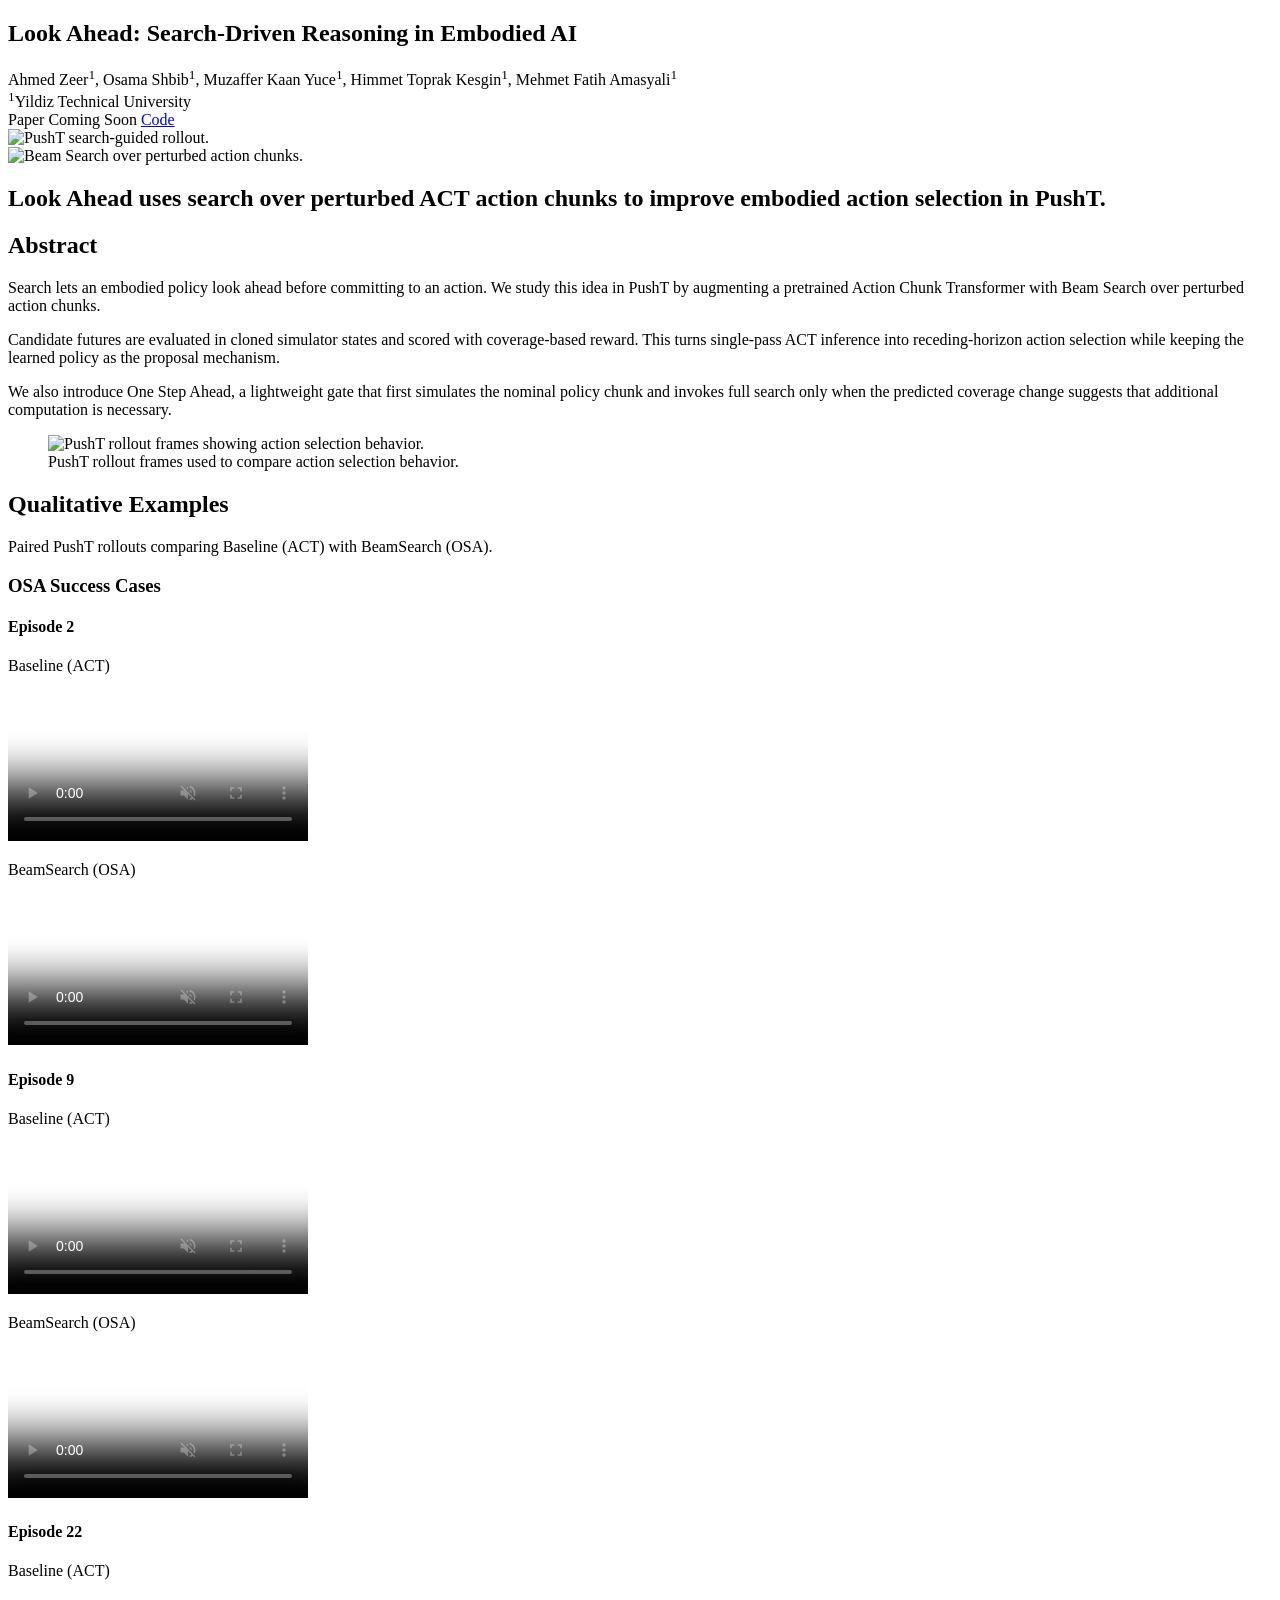
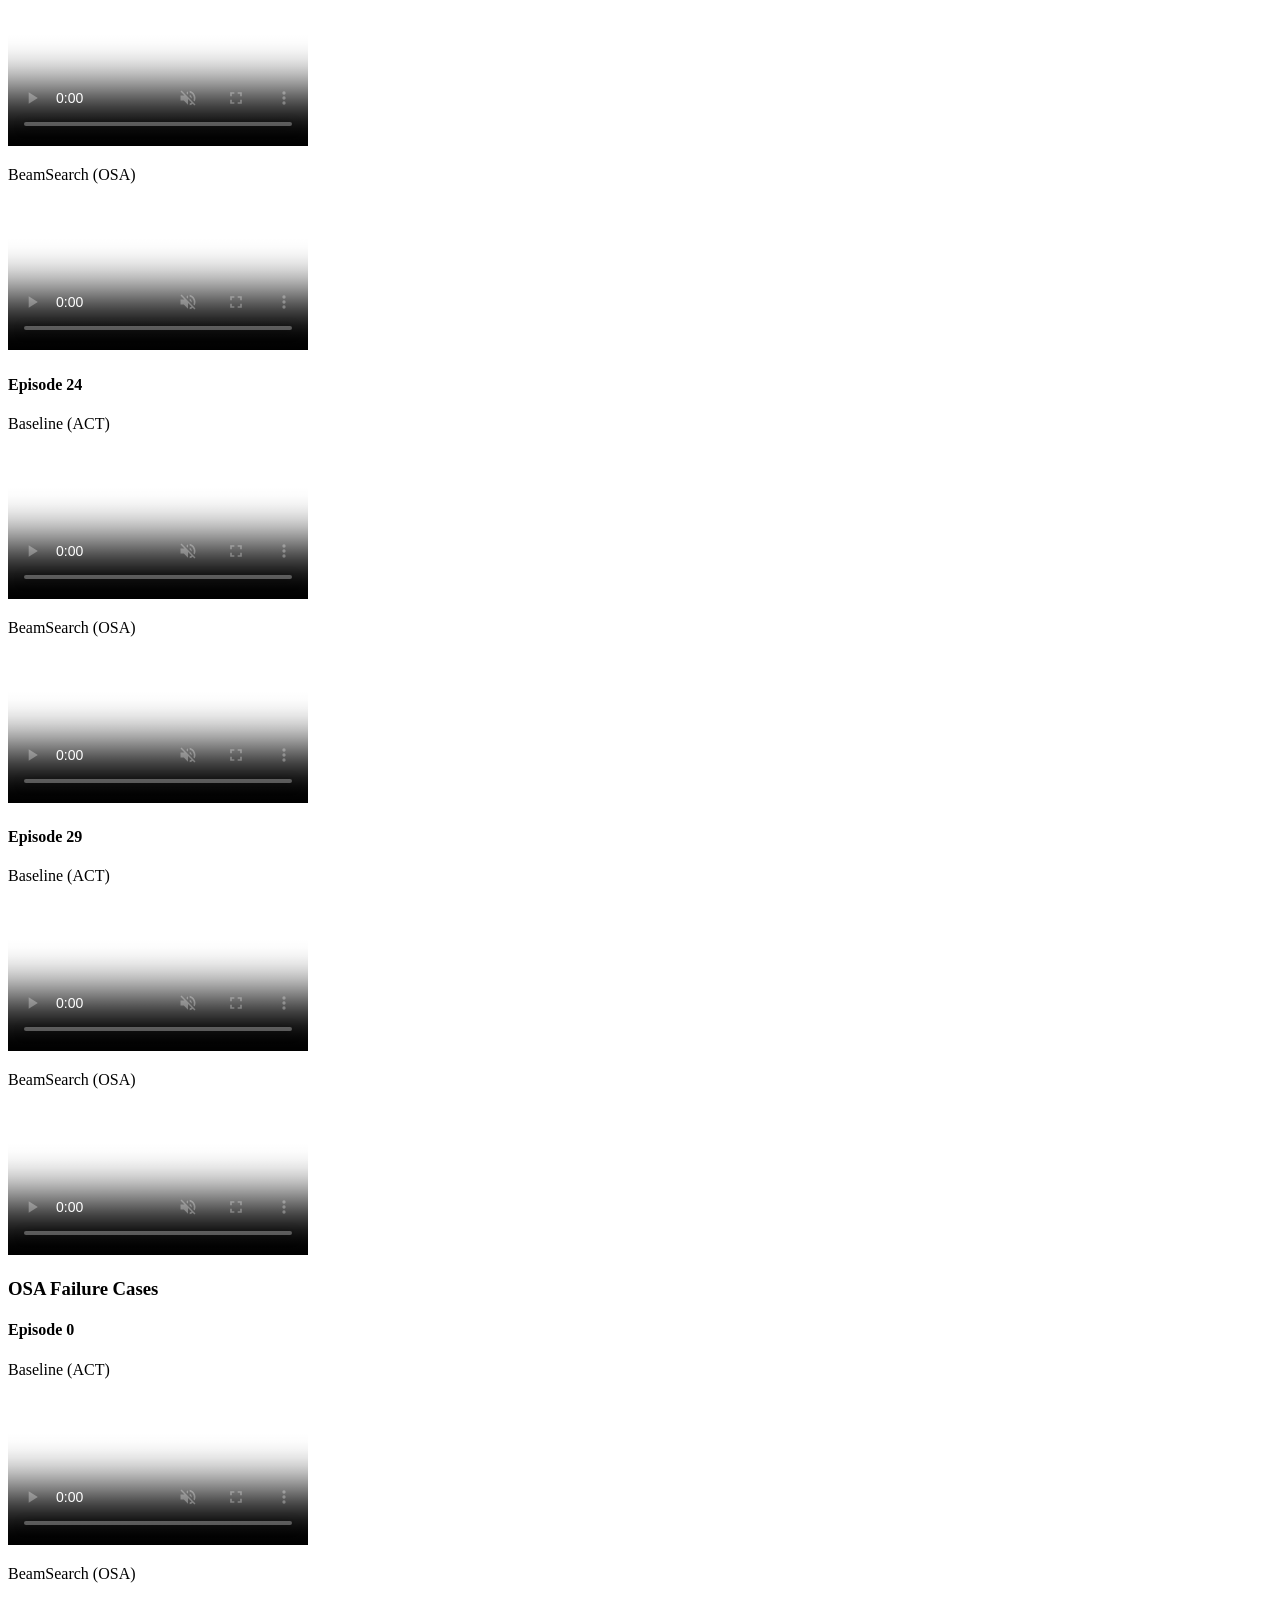
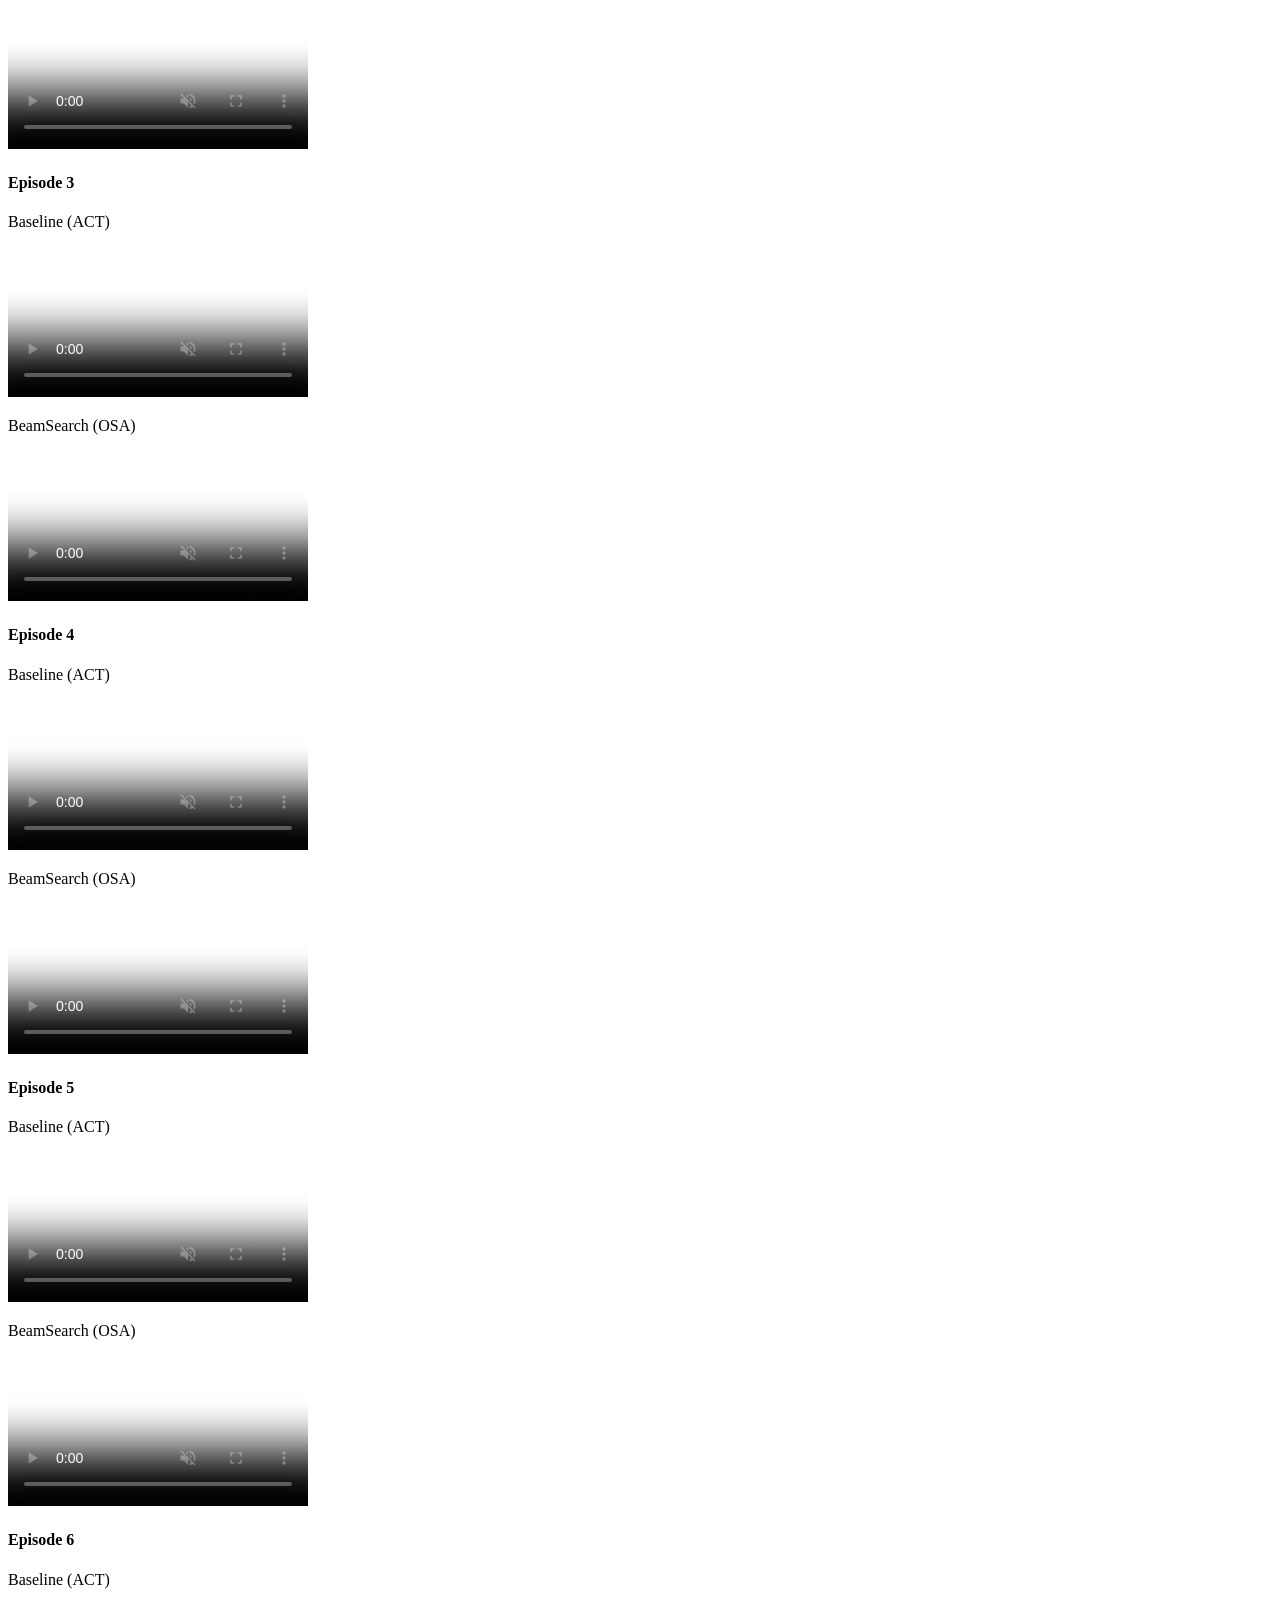
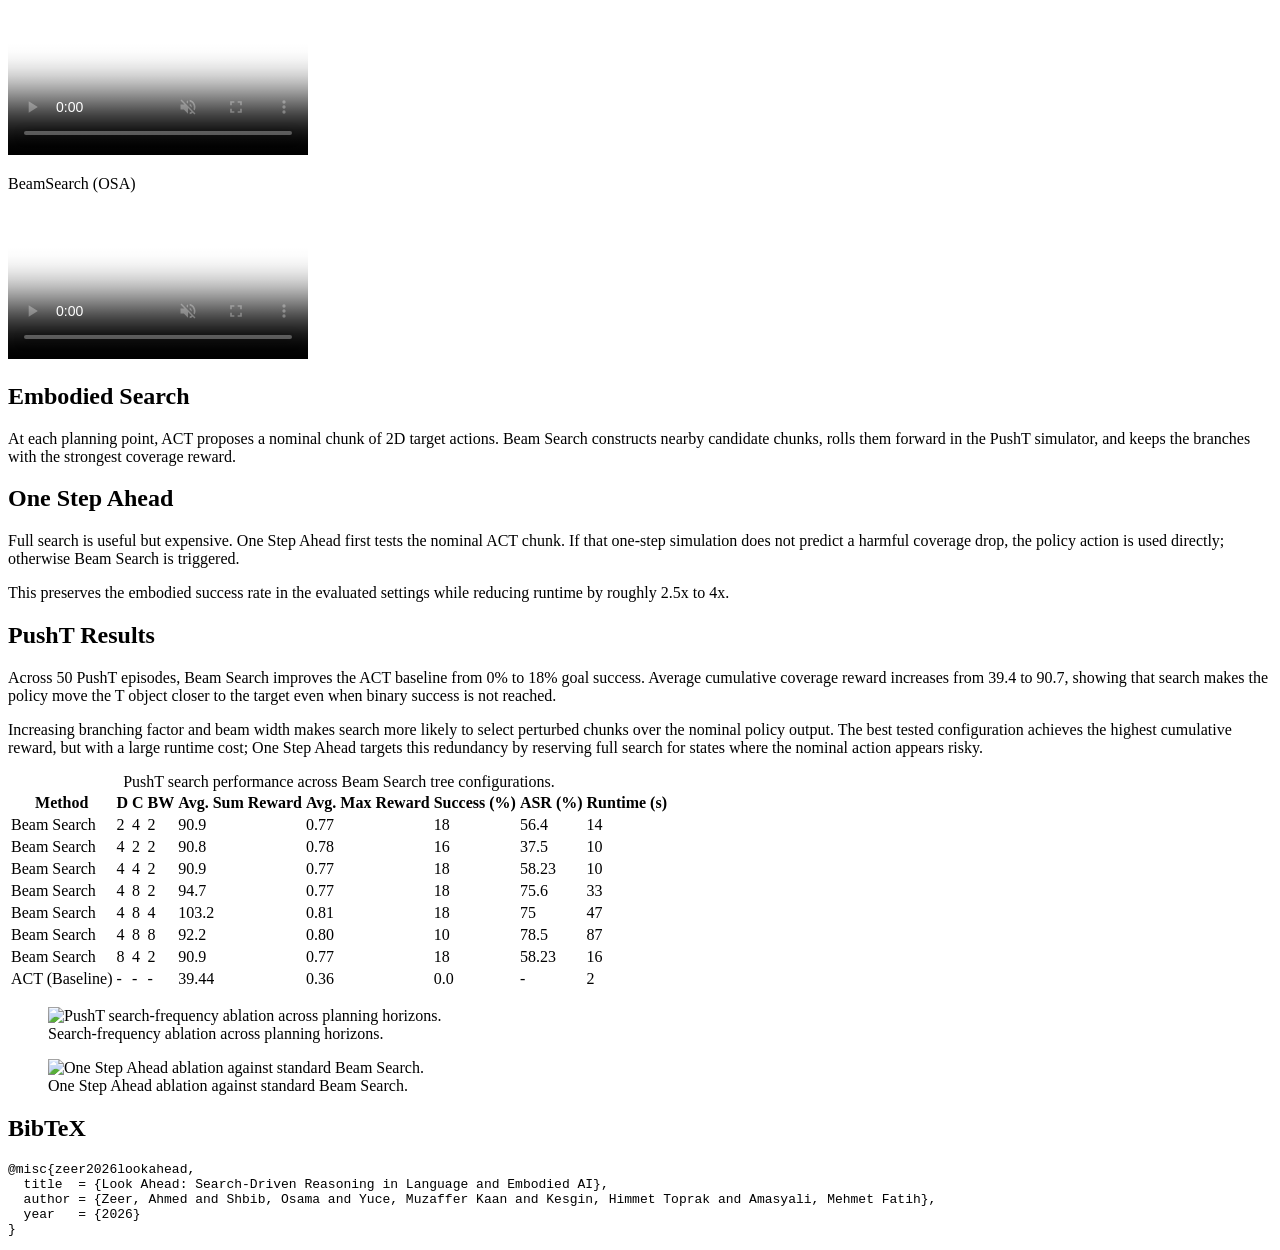
==== static/research/lookahead/index.html @ a6ac0c1f "lookahead page" ====
<!DOCTYPE html>
<html>
  <head>
    <meta charset="utf-8" />
    <meta
      name="description"
      content="Look Ahead studies search-driven embodied action selection in PushT using ACT, Beam Search, and One Step Ahead gating."
    />
    <meta name="keywords" content="Look Ahead, Embodied AI, PushT, Beam Search, ACT" />
    <meta name="viewport" content="width=device-width, initial-scale=1" />
    <title>Look Ahead: Search-Driven Reasoning in Embodied AI</title>

    <link
      href="https://fonts.googleapis.com/css?family=Google+Sans|Noto+Sans|Castoro"
      rel="stylesheet"
    />

    <link rel="stylesheet" href="/research/lookahead/static/css/bulma.min.css" />
    <link rel="stylesheet" href="/research/lookahead/static/css/index.css" />
    <link rel="icon" href="data:image/svg+xml,%3Csvg xmlns='http://www.w3.org/2000/svg' viewBox='0 0 100 100'%3E%3Ctext x='-.07em' y='.89em' font-size='90'%3E🐙%3C/text%3E%3C/svg%3E" />
    <link rel="apple-touch-icon" type="image/png" sizes="180x180" href="/apple-touch-icon.png" />

    <script defer src="/research/lookahead/static/js/fontawesome.all.min.js"></script>
    <script defer src="/research/lookahead/static/js/index.js"></script>
  </head>
  <body>
    <nav class="navbar" role="navigation" aria-label="main navigation">
      <div class="navbar-brand">
        <a
          role="button"
          class="navbar-burger"
          aria-label="menu"
          aria-expanded="false"
        >
          <span aria-hidden="true"></span>
          <span aria-hidden="true"></span>
          <span aria-hidden="true"></span>
        </a>
      </div>
      <div class="navbar-menu">
        <div class="navbar-start" style="flex-grow: 1; justify-content: center">
          <a class="navbar-item" href="/">
            <span class="icon">
              <i class="fas fa-home"></i>
            </span>
          </a>
        </div>
      </div>
    </nav>

    <section class="hero">
      <div class="hero-body">
        <div class="container is-max-desktop">
          <div class="columns is-centered">
            <div class="column has-text-centered">
              <h1 class="title is-1 publication-title">
                Look Ahead: Search-Driven Reasoning in Embodied AI
              </h1>
              <div class="is-size-5 publication-authors">
                <span class="author-block">Ahmed Zeer<sup>1</sup>,</span>
                <span class="author-block">Osama Shbib<sup>1</sup>,</span>
                <span class="author-block">Muzaffer Kaan Yuce<sup>1</sup>,</span>
                <span class="author-block">Himmet Toprak Kesgin<sup>1</sup>,</span>
                <span class="author-block">Mehmet Fatih Amasyali<sup>1</sup></span>
              </div>

              <div class="is-size-5 publication-authors">
                <span class="author-block"><sup>1</sup>Yildiz Technical University</span>
              </div>

              <div class="column has-text-centered">
                <div class="publication-links">
                  <span class="link-block">
                    <a
                      class="external-link button is-normal is-rounded is-dark is-static"
                      aria-disabled="true"
                    >
                      <span class="icon">
                        <i class="fas fa-file-pdf"></i>
                      </span>
                      <span>Paper Coming Soon</span>
                    </a>
                  </span>
                  <span class="link-block">
                    <a
                      href="https://github.com/AhmedZeer/lerobot-tree/tree/main/examples/tree_search/pusht"
                      class="external-link button is-normal is-rounded is-dark"
                    >
                      <span class="icon">
                        <i class="fab fa-github"></i>
                      </span>
                      <span>Code</span>
                    </a>
                  </span>
                </div>
              </div>
            </div>
          </div>
        </div>
      </div>
    </section>

    <section class="hero teaser">
      <div class="container is-max-desktop">
        <div class="hero-body">
          <div class="columns is-centered teaser-pair">
            <div class="column">
              <img
                class="teaser-image"
                src="/research/lookahead/static/gifs/search-example-1.gif"
                alt="PushT search-guided rollout."
              />
            </div>
            <div class="column">
              <img
                class="teaser-image"
                src="/research/lookahead/static/gifs/search-animation.gif"
                alt="Beam Search over perturbed action chunks."
              />
            </div>
          </div>
          <h2 class="subtitle has-text-centered">
            Look Ahead uses search over perturbed ACT action chunks to improve
            embodied action selection in PushT.
          </h2>
        </div>
      </div>
    </section>

    <section class="section">
      <div class="container is-max-desktop">
        <div class="columns is-centered has-text-centered">
          <div class="column is-four-fifths">
            <h2 class="title is-3">Abstract</h2>
            <div class="content has-text-justified">
              <p>
                Search lets an embodied policy look ahead before committing to
                an action. We study this idea in PushT by augmenting a pretrained
                Action Chunk Transformer with Beam Search over perturbed action
                chunks.
              </p>
              <p>
                Candidate futures are evaluated in cloned simulator states and
                scored with coverage-based reward. This turns single-pass ACT
                inference into receding-horizon action selection while keeping the
                learned policy as the proposal mechanism.
              </p>
              <p>
                We also introduce One Step Ahead, a lightweight gate that first
                simulates the nominal policy chunk and invokes full search only
                when the predicted coverage change suggests that additional
                computation is necessary.
              </p>
            </div>
          </div>
        </div>
      </div>
    </section>

    <section class="section">
      <div class="container is-max-desktop">
        <figure class="paper-figure">
          <img
            src="/research/lookahead/static/images/figures/pusht-frames.png"
            alt="PushT rollout frames showing action selection behavior."
          />
          <figcaption>
            PushT rollout frames used to compare action selection behavior.
          </figcaption>
        </figure>
      </div>
    </section>

    <section class="section examples-section">
      <div class="container is-max-desktop">
        <div class="columns is-centered has-text-centered">
          <div class="column is-four-fifths">
            <h2 class="title is-3">Qualitative Examples</h2>
            <p class="subtitle is-5">
              Paired PushT rollouts comparing Baseline (ACT) with BeamSearch (OSA).
            </p>
          </div>
        </div>

        <div class="content">
          <h3 class="title is-4">OSA Success Cases</h3>
          <div class="example-list">
            <article class="example-case">
              <h4>Episode 2</h4>
              <div class="columns">
                <div class="column">
                  <p class="example-label">Baseline (ACT)</p>
                  <video poster="/research/lookahead/static/videos/examples/failure/posters/baseline-2.jpg" controls muted loop playsinline preload="metadata">
                    <source src="/research/lookahead/static/videos/examples/failure/baseline-2.mp4" type="video/mp4" />
                  </video>
                </div>
                <div class="column">
                  <p class="example-label">BeamSearch (OSA)</p>
                  <video poster="/research/lookahead/static/videos/examples/failure/posters/osa-2.jpg" controls muted loop playsinline preload="metadata">
                    <source src="/research/lookahead/static/videos/examples/failure/osa-2.mp4" type="video/mp4" />
                  </video>
                </div>
              </div>
            </article>

            <article class="example-case">
              <h4>Episode 9</h4>
              <div class="columns">
                <div class="column">
                  <p class="example-label">Baseline (ACT)</p>
                  <video poster="/research/lookahead/static/videos/examples/failure/posters/baseline-9.jpg" controls muted loop playsinline preload="metadata">
                    <source src="/research/lookahead/static/videos/examples/failure/baseline-9.mp4" type="video/mp4" />
                  </video>
                </div>
                <div class="column">
                  <p class="example-label">BeamSearch (OSA)</p>
                  <video poster="/research/lookahead/static/videos/examples/failure/posters/osa-9.jpg" controls muted loop playsinline preload="metadata">
                    <source src="/research/lookahead/static/videos/examples/failure/osa-9.mp4" type="video/mp4" />
                  </video>
                </div>
              </div>
            </article>

            <article class="example-case">
              <h4>Episode 22</h4>
              <div class="columns">
                <div class="column">
                  <p class="example-label">Baseline (ACT)</p>
                  <video poster="/research/lookahead/static/videos/examples/failure/posters/baseline-22.jpg" controls muted loop playsinline preload="metadata">
                    <source src="/research/lookahead/static/videos/examples/failure/baseline-22.mp4" type="video/mp4" />
                  </video>
                </div>
                <div class="column">
                  <p class="example-label">BeamSearch (OSA)</p>
                  <video poster="/research/lookahead/static/videos/examples/failure/posters/osa-22.jpg" controls muted loop playsinline preload="metadata">
                    <source src="/research/lookahead/static/videos/examples/failure/osa-22.mp4" type="video/mp4" />
                  </video>
                </div>
              </div>
            </article>

            <article class="example-case">
              <h4>Episode 24</h4>
              <div class="columns">
                <div class="column">
                  <p class="example-label">Baseline (ACT)</p>
                  <video poster="/research/lookahead/static/videos/examples/failure/posters/baseline-24.jpg" controls muted loop playsinline preload="metadata">
                    <source src="/research/lookahead/static/videos/examples/failure/baseline-24.mp4" type="video/mp4" />
                  </video>
                </div>
                <div class="column">
                  <p class="example-label">BeamSearch (OSA)</p>
                  <video poster="/research/lookahead/static/videos/examples/failure/posters/osa-24.jpg" controls muted loop playsinline preload="metadata">
                    <source src="/research/lookahead/static/videos/examples/failure/osa-24.mp4" type="video/mp4" />
                  </video>
                </div>
              </div>
            </article>

            <article class="example-case">
              <h4>Episode 29</h4>
              <div class="columns">
                <div class="column">
                  <p class="example-label">Baseline (ACT)</p>
                  <video poster="/research/lookahead/static/videos/examples/failure/posters/baseline-29.jpg" controls muted loop playsinline preload="metadata">
                    <source src="/research/lookahead/static/videos/examples/failure/baseline-29.mp4" type="video/mp4" />
                  </video>
                </div>
                <div class="column">
                  <p class="example-label">BeamSearch (OSA)</p>
                  <video poster="/research/lookahead/static/videos/examples/failure/posters/osa-29.jpg" controls muted loop playsinline preload="metadata">
                    <source src="/research/lookahead/static/videos/examples/failure/osa-29.mp4" type="video/mp4" />
                  </video>
                </div>
              </div>
            </article>
          </div>

          <h3 class="title is-4">OSA Failure Cases</h3>
          <div class="example-list">
            <article class="example-case">
              <h4>Episode 0</h4>
              <div class="columns">
                <div class="column">
                  <p class="example-label">Baseline (ACT)</p>
                  <video poster="/research/lookahead/static/videos/examples/success/posters/baseline-0.jpg" controls muted loop playsinline preload="metadata">
                    <source src="/research/lookahead/static/videos/examples/success/baseline-0.mp4" type="video/mp4" />
                  </video>
                </div>
                <div class="column">
                  <p class="example-label">BeamSearch (OSA)</p>
                  <video poster="/research/lookahead/static/videos/examples/success/posters/osa-0.jpg" controls muted loop playsinline preload="metadata">
                    <source src="/research/lookahead/static/videos/examples/success/osa-0.mp4" type="video/mp4" />
                  </video>
                </div>
              </div>
            </article>

            <article class="example-case">
              <h4>Episode 3</h4>
              <div class="columns">
                <div class="column">
                  <p class="example-label">Baseline (ACT)</p>
                  <video poster="/research/lookahead/static/videos/examples/success/posters/baseline-3.jpg" controls muted loop playsinline preload="metadata">
                    <source src="/research/lookahead/static/videos/examples/success/baseline-3.mp4" type="video/mp4" />
                  </video>
                </div>
                <div class="column">
                  <p class="example-label">BeamSearch (OSA)</p>
                  <video poster="/research/lookahead/static/videos/examples/success/posters/osa-3.jpg" controls muted loop playsinline preload="metadata">
                    <source src="/research/lookahead/static/videos/examples/success/osa-3.mp4" type="video/mp4" />
                  </video>
                </div>
              </div>
            </article>

            <article class="example-case">
              <h4>Episode 4</h4>
              <div class="columns">
                <div class="column">
                  <p class="example-label">Baseline (ACT)</p>
                  <video poster="/research/lookahead/static/videos/examples/success/posters/baseline-4.jpg" controls muted loop playsinline preload="metadata">
                    <source src="/research/lookahead/static/videos/examples/success/baseline-4.mp4" type="video/mp4" />
                  </video>
                </div>
                <div class="column">
                  <p class="example-label">BeamSearch (OSA)</p>
                  <video poster="/research/lookahead/static/videos/examples/success/posters/osa-4.jpg" controls muted loop playsinline preload="metadata">
                    <source src="/research/lookahead/static/videos/examples/success/osa-4.mp4" type="video/mp4" />
                  </video>
                </div>
              </div>
            </article>

            <article class="example-case">
              <h4>Episode 5</h4>
              <div class="columns">
                <div class="column">
                  <p class="example-label">Baseline (ACT)</p>
                  <video poster="/research/lookahead/static/videos/examples/success/posters/baseline-5.jpg" controls muted loop playsinline preload="metadata">
                    <source src="/research/lookahead/static/videos/examples/success/baseline-5.mp4" type="video/mp4" />
                  </video>
                </div>
                <div class="column">
                  <p class="example-label">BeamSearch (OSA)</p>
                  <video poster="/research/lookahead/static/videos/examples/success/posters/osa-5.jpg" controls muted loop playsinline preload="metadata">
                    <source src="/research/lookahead/static/videos/examples/success/osa-5.mp4" type="video/mp4" />
                  </video>
                </div>
              </div>
            </article>

            <article class="example-case">
              <h4>Episode 6</h4>
              <div class="columns">
                <div class="column">
                  <p class="example-label">Baseline (ACT)</p>
                  <video poster="/research/lookahead/static/videos/examples/success/posters/baseline-6.jpg" controls muted loop playsinline preload="metadata">
                    <source src="/research/lookahead/static/videos/examples/success/baseline-6.mp4" type="video/mp4" />
                  </video>
                </div>
                <div class="column">
                  <p class="example-label">BeamSearch (OSA)</p>
                  <video poster="/research/lookahead/static/videos/examples/success/posters/osa-6.jpg" controls muted loop playsinline preload="metadata">
                    <source src="/research/lookahead/static/videos/examples/success/osa-6.mp4" type="video/mp4" />
                  </video>
                </div>
              </div>
            </article>
          </div>
        </div>
      </div>
    </section>

    <section class="section">
      <div class="container is-max-desktop">
        <div class="columns is-centered">
          <div class="column">
            <div class="content">
              <h2 class="title is-3">Embodied Search</h2>
              <p>
                At each planning point, ACT proposes a nominal chunk of 2D target
                actions. Beam Search constructs nearby candidate chunks, rolls
                them forward in the PushT simulator, and keeps the branches with
                the strongest coverage reward.
              </p>
            </div>
          </div>

          <div class="column">
            <h2 class="title is-3">One Step Ahead</h2>
            <div class="columns is-centered">
              <div class="column content">
                <p>
                  Full search is useful but expensive. One Step Ahead first tests
                  the nominal ACT chunk. If that one-step simulation does not
                  predict a harmful coverage drop, the policy action is used
                  directly; otherwise Beam Search is triggered.
                </p>
                <p>
                  This preserves the embodied success rate in the evaluated
                  settings while reducing runtime by roughly 2.5x to 4x.
                </p>
              </div>
            </div>
          </div>
        </div>

        <div class="columns is-centered">
          <div class="column is-full-width">
            <h2 class="title is-3">PushT Results</h2>
            <div class="content has-text-justified">
              <p>
                Across 50 PushT episodes, Beam Search improves the ACT baseline
                from 0% to 18% goal success. Average cumulative coverage reward
                increases from 39.4 to 90.7, showing that search makes the policy
                move the T object closer to the target even when binary success is
                not reached.
              </p>
              <p>
                Increasing branching factor and beam width makes search more
                likely to select perturbed chunks over the nominal policy output.
                The best tested configuration achieves the highest cumulative
                reward, but with a large runtime cost; One Step Ahead targets this
                redundancy by reserving full search for states where the nominal
                action appears risky.
              </p>
            </div>

            <div class="table-container">
              <table class="table is-bordered is-striped is-hoverable is-fullwidth results-table">
                <caption>
                  PushT search performance across Beam Search tree configurations.
                </caption>
                <thead>
                  <tr>
                    <th>Method</th>
                    <th>D</th>
                    <th>C</th>
                    <th>BW</th>
                    <th>Avg. Sum Reward</th>
                    <th>Avg. Max Reward</th>
                    <th>Success (%)</th>
                    <th>ASR (%)</th>
                    <th>Runtime (s)</th>
                  </tr>
                </thead>
                <tbody>
                  <tr>
                    <td>Beam Search</td>
                    <td>2</td>
                    <td>4</td>
                    <td>2</td>
                    <td>90.9</td>
                    <td>0.77</td>
                    <td>18</td>
                    <td>56.4</td>
                    <td>14</td>
                  </tr>
                  <tr>
                    <td>Beam Search</td>
                    <td>4</td>
                    <td>2</td>
                    <td>2</td>
                    <td>90.8</td>
                    <td>0.78</td>
                    <td>16</td>
                    <td>37.5</td>
                    <td>10</td>
                  </tr>
                  <tr>
                    <td>Beam Search</td>
                    <td>4</td>
                    <td>4</td>
                    <td>2</td>
                    <td>90.9</td>
                    <td>0.77</td>
                    <td>18</td>
                    <td>58.23</td>
                    <td>10</td>
                  </tr>
                  <tr>
                    <td>Beam Search</td>
                    <td>4</td>
                    <td>8</td>
                    <td>2</td>
                    <td>94.7</td>
                    <td>0.77</td>
                    <td>18</td>
                    <td>75.6</td>
                    <td>33</td>
                  </tr>
                  <tr>
                    <td>Beam Search</td>
                    <td>4</td>
                    <td>8</td>
                    <td>4</td>
                    <td>103.2</td>
                    <td>0.81</td>
                    <td>18</td>
                    <td>75</td>
                    <td>47</td>
                  </tr>
                  <tr>
                    <td>Beam Search</td>
                    <td>4</td>
                    <td>8</td>
                    <td>8</td>
                    <td>92.2</td>
                    <td>0.80</td>
                    <td>10</td>
                    <td>78.5</td>
                    <td>87</td>
                  </tr>
                  <tr>
                    <td>Beam Search</td>
                    <td>8</td>
                    <td>4</td>
                    <td>2</td>
                    <td>90.9</td>
                    <td>0.77</td>
                    <td>18</td>
                    <td>58.23</td>
                    <td>16</td>
                  </tr>
                  <tr>
                    <td>ACT (Baseline)</td>
                    <td>-</td>
                    <td>-</td>
                    <td>-</td>
                    <td>39.44</td>
                    <td>0.36</td>
                    <td>0.0</td>
                    <td>-</td>
                    <td>2</td>
                  </tr>
                </tbody>
              </table>
            </div>

            <div class="result-figures">
              <figure>
                <img
                  src="/research/lookahead/static/images/figures/horizon-graph.png"
                  alt="PushT search-frequency ablation across planning horizons."
                />
                <figcaption>
                  Search-frequency ablation across planning horizons.
                </figcaption>
              </figure>
              <figure>
                <img
                  src="/research/lookahead/static/images/figures/barplot-osa.png"
                  alt="One Step Ahead ablation against standard Beam Search."
                />
                <figcaption>
                  One Step Ahead ablation against standard Beam Search.
                </figcaption>
              </figure>
            </div>
          </div>
        </div>
      </div>
    </section>

    <section class="section" id="BibTeX">
      <div class="container is-max-desktop content">
        <h2 class="title">BibTeX</h2>
        <pre><code>@misc{zeer2026lookahead,
  title  = {Look Ahead: Search-Driven Reasoning in Language and Embodied AI},
  author = {Zeer, Ahmed and Shbib, Osama and Yuce, Muzaffer Kaan and Kesgin, Himmet Toprak and Amasyali, Mehmet Fatih},
  year   = {2026}
}</code></pre>
      </div>
    </section>

    <footer class="footer">
      <div class="container">
        <div class="content has-text-centered">
          <a
            class="icon-link"
            href="https://github.com/AhmedZeer/lerobot-tree/tree/main/examples/tree_search/pusht"
          >
            <i class="fab fa-github"></i>
          </a>
        </div>
      </div>
    </footer>
  </body>
</html>
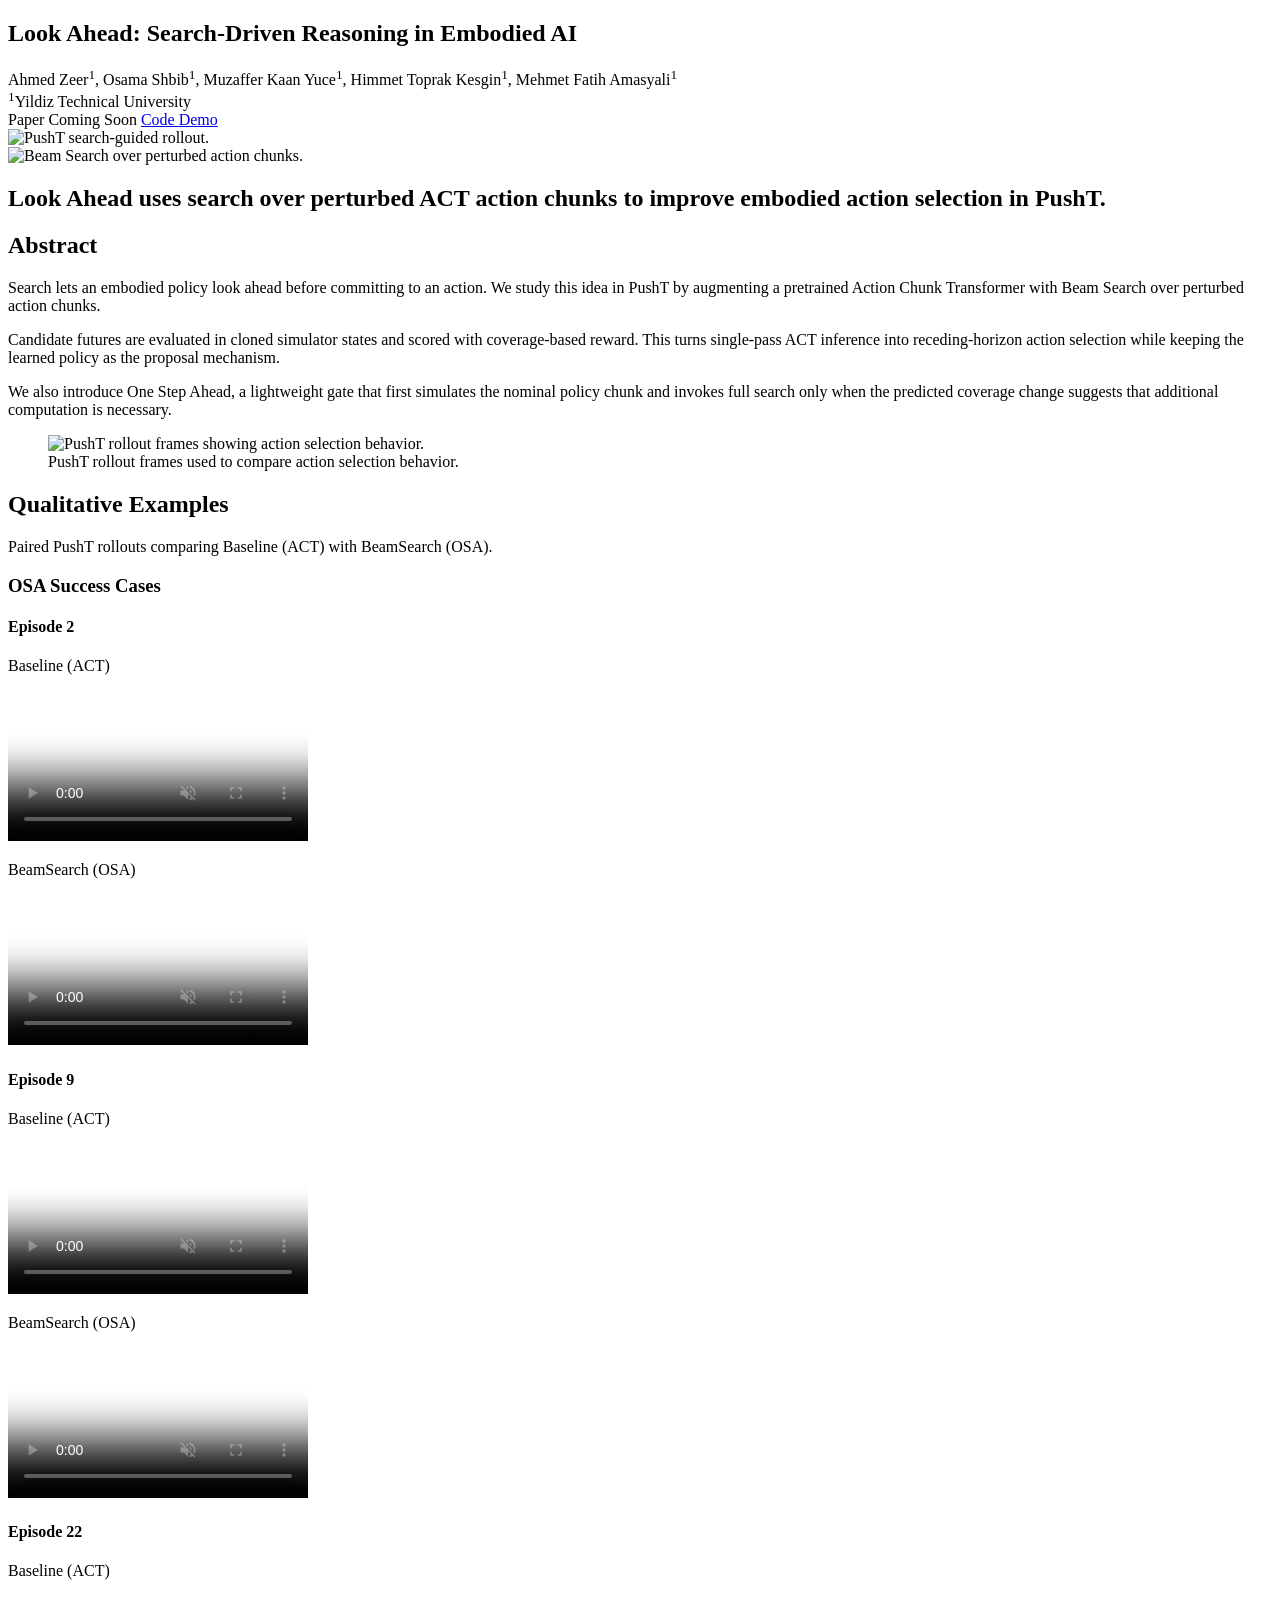
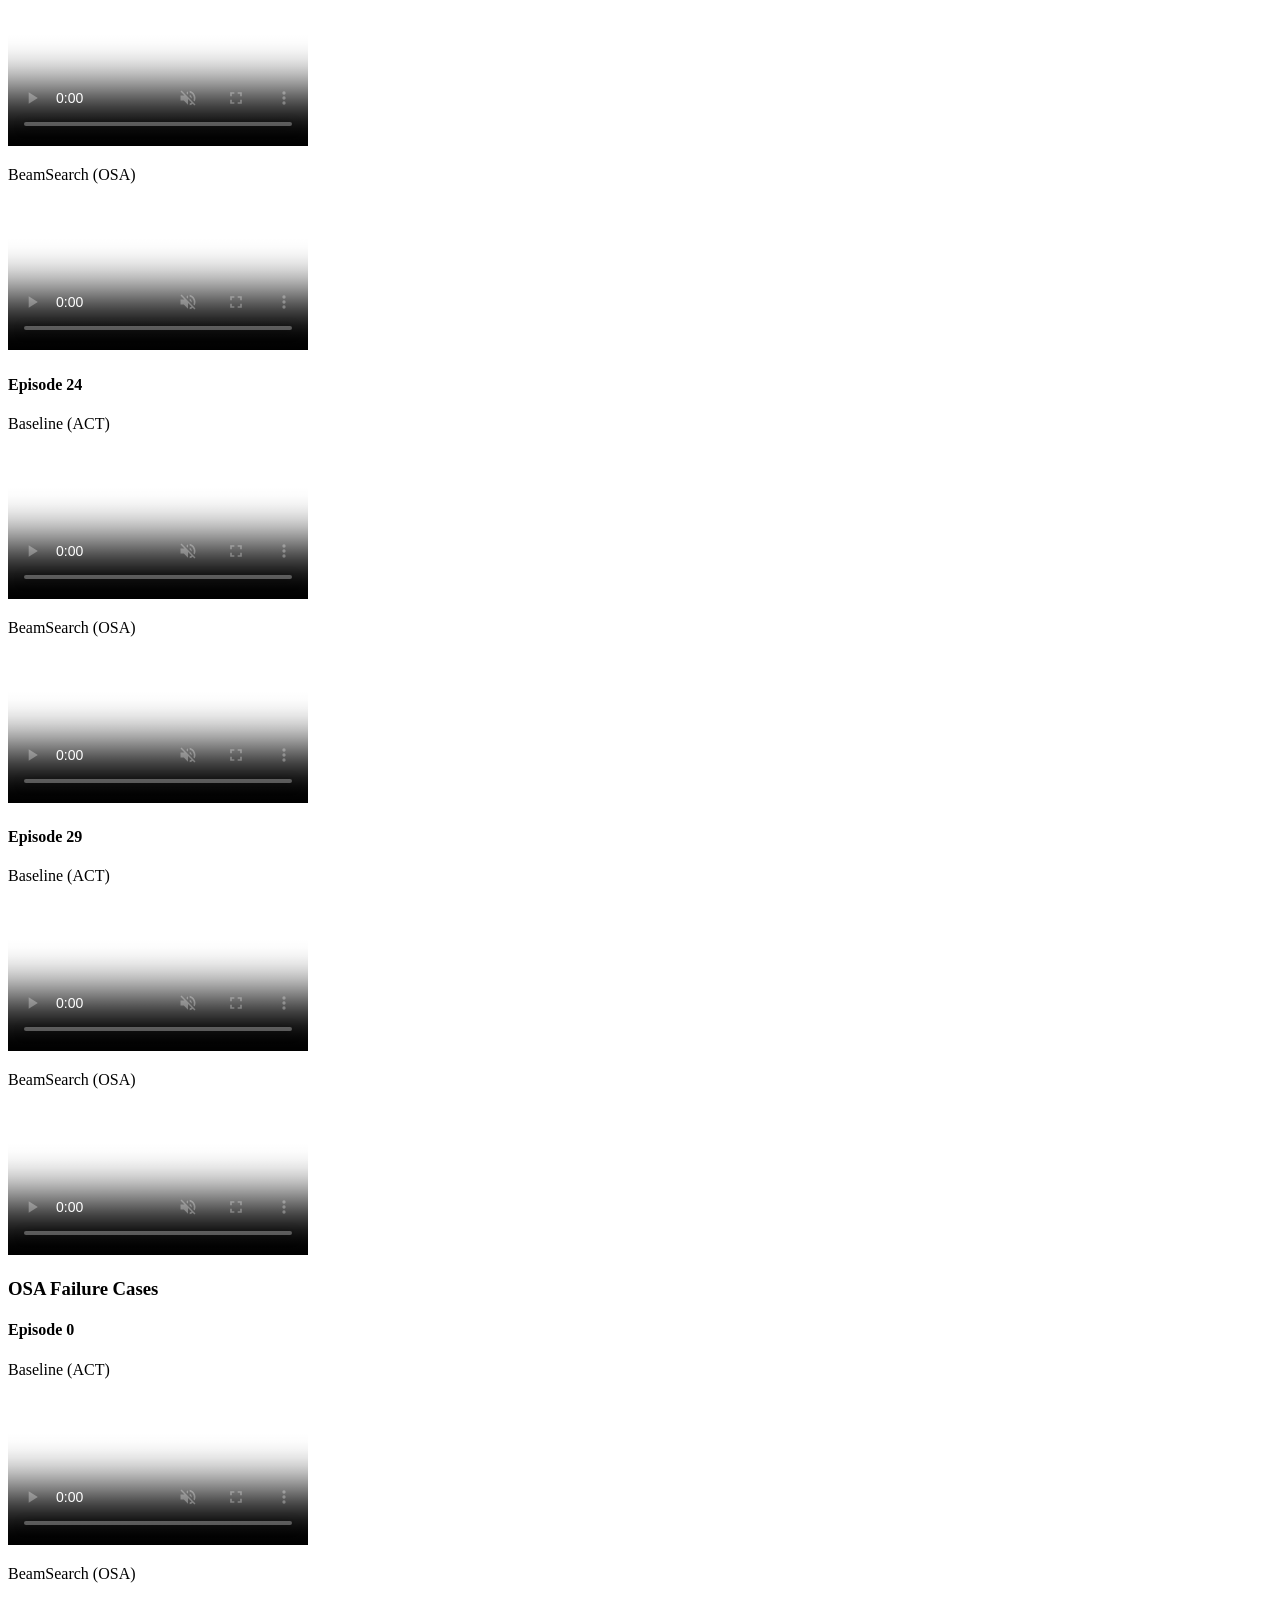
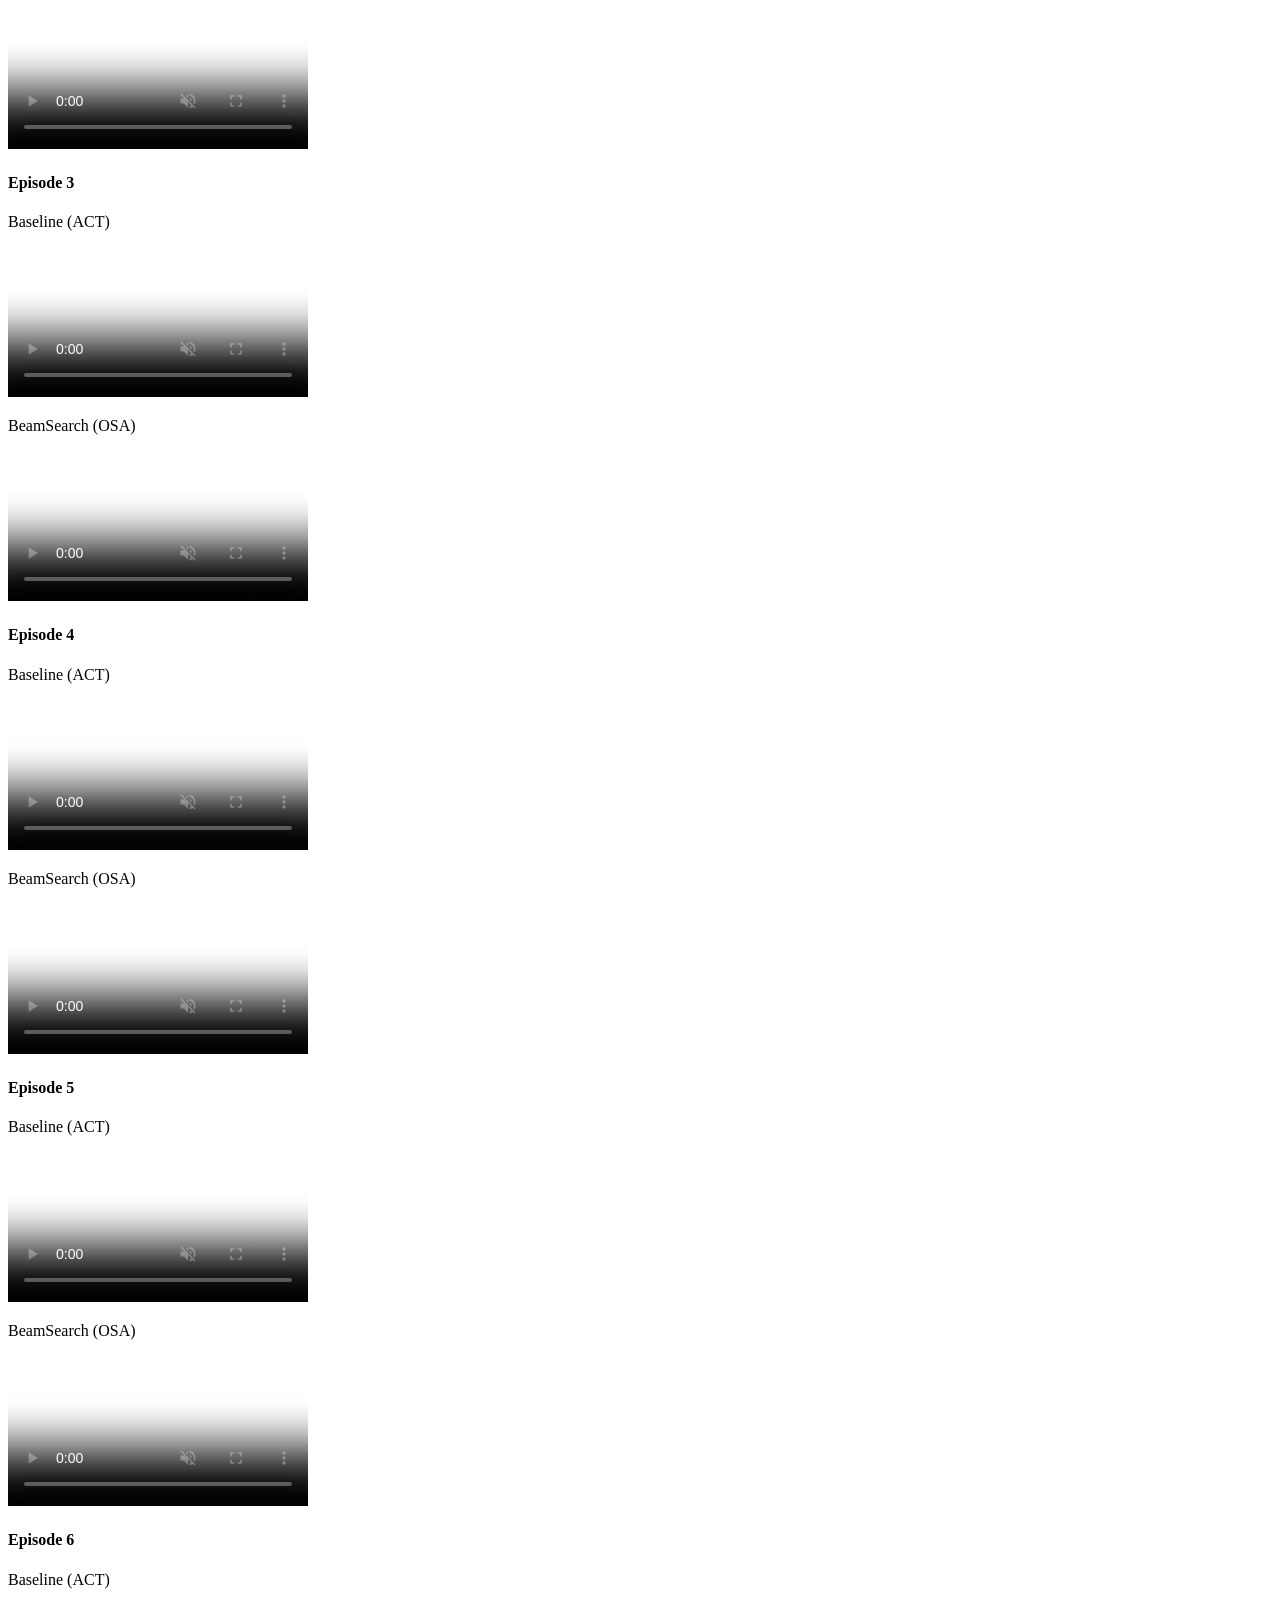
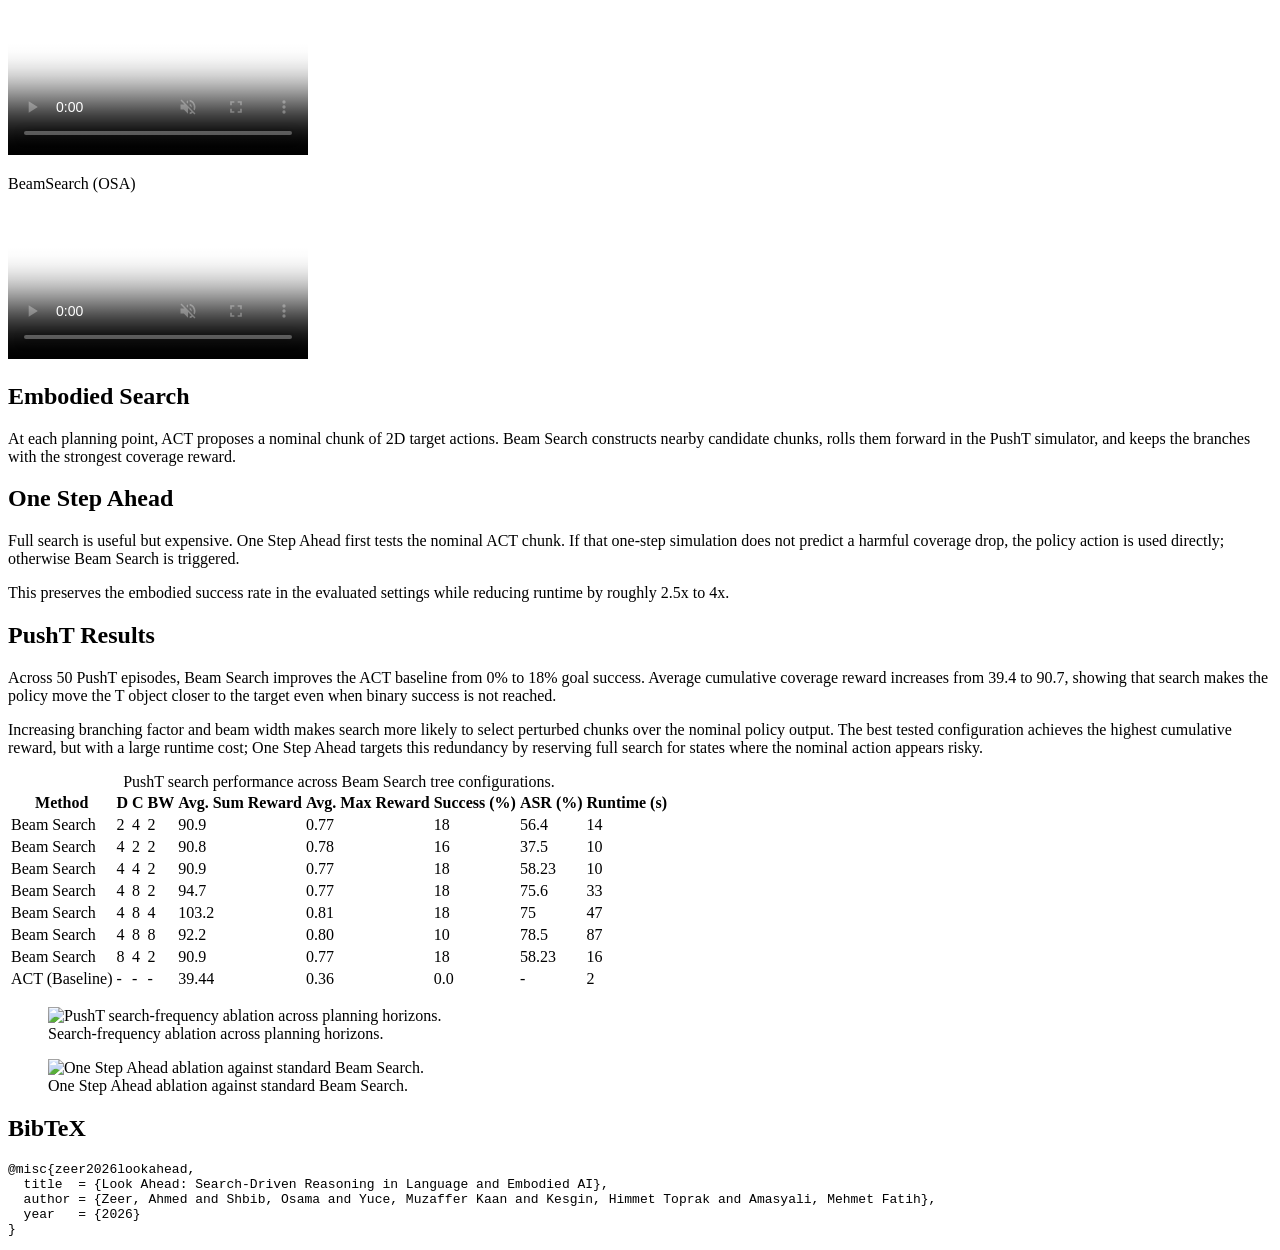
==== commit 8073b90e: "lookahead page" ====
--- a/static/research/lookahead/index.html
+++ b/static/research/lookahead/index.html
@@ -92,6 +92,17 @@
                       <span>Code</span>
                     </a>
                   </span>
+                  <span class="link-block">
+                    <a
+                      href="https://youtu.be/LzBKV5fISSg?si=YdGD4HpjjRTjjpJ4"
+                      class="external-link button is-normal is-rounded is-dark"
+                    >
+                      <span class="icon">
+                        <i class="fab fa-youtube"></i>
+                      </span>
+                      <span>Demo</span>
+                    </a>
+                  </span>
                 </div>
               </div>
             </div>
